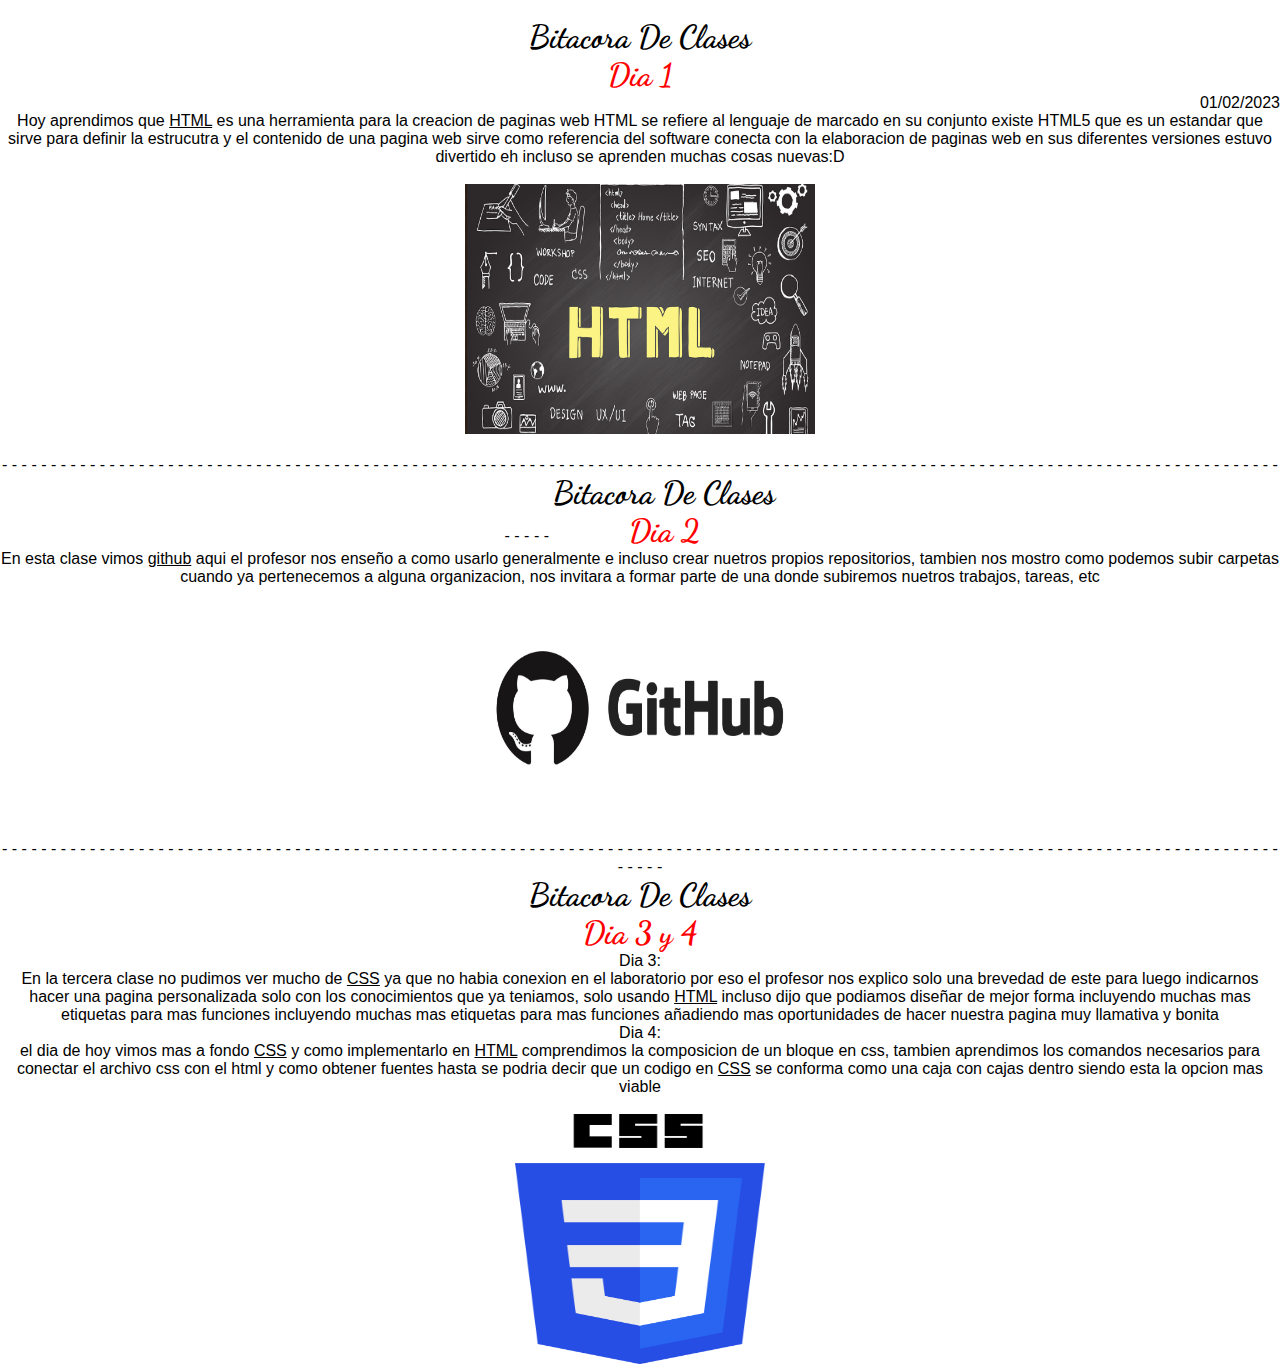
==== Bitacora/Bitacora/index.html @ 35b6edfe "index_v1.4" ====
<!DOCTYPE html>
<html lang="es">
    <link href="styles/style.css" rel="stylesheet" type="text/css"><br>
    <title>
    bitacora css
    </title>
    <link rel="shortcut icon" href="IMAGENES/icono.ico" />
    </link>
    <font FACE="Arial">

        <h1 class="lines-effect">
            Bitacora De Clases<br><font color="red">Dia 1</font></br>
        </h1>
        <P style="text-align:right">
            <font color="black">
            
                01/02/2023
            </font>
        </P>
    <p style="text-align: center;">
        <body >
            <font color="black">
            Hoy aprendimos que <u>HTML</u> es una herramienta para la creacion de
            paginas web HTML se refiere al lenguaje de marcado en su conjunto
            existe HTML5 que es un estandar que
            sirve para definir la estrucutra y el contenido
            de una pagina web sirve como referencia del software conecta con la elaboracion de paginas 
            web en sus diferentes versiones
            estuvo divertido eh incluso se aprenden muchas cosas nuevas:D
            </font>
        </br>
        </body>
    </p>

        <br>
        <center><img src="IMAGENES/HTML.JPG" style="width:350px;height:250px; " ></center>
        </img>
        </br>
        <font color="black">
        - - - - - - - - - - - - - - - - - - - - - - - - - - - - - - - - - - - - - - - - - - - - - - - - - - - - - - - - - - - - - - - - - - - - - - - - - - - - - - - - - - - - - - - - - - - - - - - - - - - - - - - - - - - - - - - - - - - - - - - - - - - - - - - - - - - - - - - -</font> 
        <h1 class="lines-effect">
            Bitacora De Clases<br><font color="red"> Dia 2</font></br>
        </h1>
        <br>
    <p style="text-align: center;">
        <body >
            <font color="black"  >
            En esta clase vimos <u>github</u> aqui el profesor nos enseño a como usarlo generalmente e incluso 
            crear nuetros propios repositorios, tambien nos mostro como podemos subir 
            carpetas cuando ya pertenecemos a alguna organizacion, nos invitara a formar parte de una donde 
            subiremos nuetros trabajos, tareas, etc
            </font>
        </body>
        <br>
        <center><img src="IMAGENES/GitHub.png" style="width:350px;height:250px; " ></center>
        </img>
    </p>
        <font color="black">
    - - - - - - - - - - - - - - - - - - - - - - - - - - - - - - - - - - - - - - - - - - - - - - - - - - - - - - - - - - - - - - - - - - - - - - - - - - - - - - - - - - - - - - - - - - - - - - - - - - - - - - - - - - - - - - - - - - - - - - - - - - - - - - - - - - - - - - - - </br></font>
        <h1 class="lines-effect">
            Bitacora De Clases<br><font color="red"> Dia 3 y 4</font></br>
        </h1>
        <br>
    <p style="text-align: center;">
        <body >
            <font color="black">
            Dia 3:
            <br>En la tercera clase no pudimos ver mucho de <u>CSS</u> ya que no habia conexion en el laboratorio por eso 
            el profesor nos explico solo una brevedad de este para luego indicarnos hacer 
            una pagina personalizada solo con los conocimientos que ya teniamos, solo usando <u>HTML</u>
             incluso dijo que podiamos diseñar de mejor forma incluyendo muchas mas etiquetas 
            para mas funciones incluyendo muchas mas etiquetas para mas funciones añadiendo
            mas oportunidades de hacer nuestra pagina muy llamativa y bonita
            <br>Dia 4:<br>
            el dia de hoy vimos mas a fondo <u>CSS</u> y como implementarlo en <u>HTML</u> comprendimos la composicion de un bloque en css,
			tambien aprendimos los comandos necesarios para conectar el archivo css con el html y como obtener fuentes
            hasta se podria decir que un codigo en <u>CSS</u> se conforma como una caja con cajas dentro siendo esta la opcion
            mas viable 
            </font>
            </center>
            </body>
    </p>        
        </body>
        <br>
        <center><img src="IMAGENES/css.png" style="width:250px;height:250px; " ></center>
        </img>
       
    </font>
</html>
---- Bitacora/Bitacora/styles/style.css ----
@import url('https://fonts.googleapis.com/css?family=Dancing+Script');

body{
    text-align: center;
}
/*colores y fuente del titulo*/
h1{
    display: inline-block;
    position: relative;
    color:black ;
    font-family: 'Dancing Script',cursive;
}
h1::after,h1::before{
    content:'';
    position:absolute;
    width: 120px;
    height: 3px;
    background-color:currentColor;
    top: 0.6em;
    transform:scale(0);
    transition: all 0.2s ease-in ;
}
h1:hover::before, h1:hover::after{
    transform: scale(1);
}
h1::before{
    left: -140px;
}
h1::after{
    right: -140px;
}
*{
    margin: 0;
    padding: 0;
    box-sizing: border-box;
}

.bg_animate{
    width: 100%;
    height: 100vh;
    background: linear-gradient(to right, #005C98, #505BDA);
    position: relative;
    overflow: hidden;
}
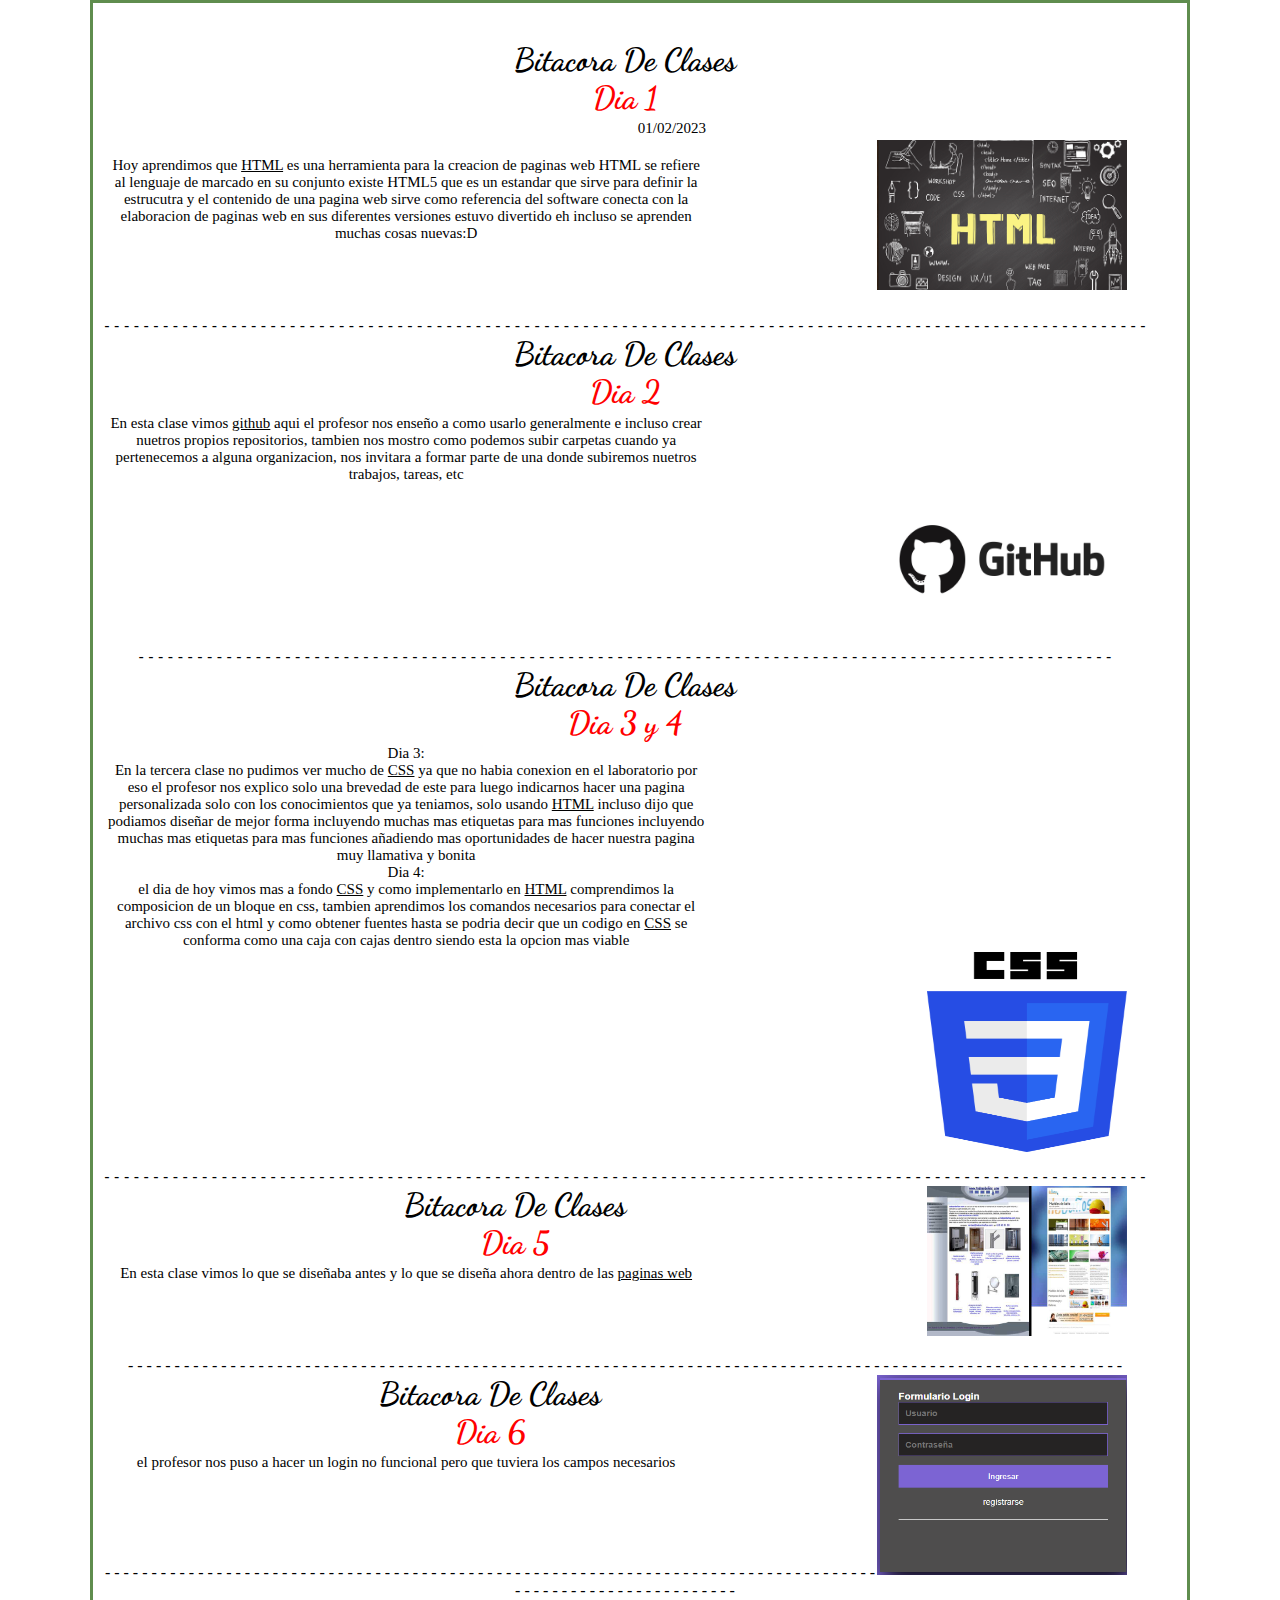
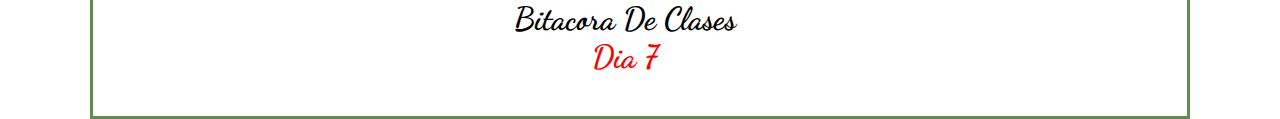
==== commit 1a19969d: "bitacora" ====
--- a/Bitacora/Bitacora/index.html
+++ b/Bitacora/Bitacora/index.html
@@ -17,9 +17,11 @@
                 01/02/2023
             </font>
         </P>
-    <p style="text-align: center;">
-        <body >
-            <font color="black">
+    <img src="IMAGENES/HTML.JPG" style="width:250px;height:150px; " >
+    
+    <p >
+        <br>
+        <font color="black">
             Hoy aprendimos que <u>HTML</u> es una herramienta para la creacion de
             paginas web HTML se refiere al lenguaje de marcado en su conjunto
             existe HTML5 que es un estandar que
@@ -27,19 +29,17 @@
             de una pagina web sirve como referencia del software conecta con la elaboracion de paginas 
             web en sus diferentes versiones
             estuvo divertido eh incluso se aprenden muchas cosas nuevas:D
-            </font>
-        </br>
-        </body>
+        </font>
     </p>
+    </img>
 
-        <br>
-        <center><img src="IMAGENES/HTML.JPG" style="width:350px;height:250px; " ></center>
-        </img>
-        </br>
         <font color="black">
-        - - - - - - - - - - - - - - - - - - - - - - - - - - - - - - - - - - - - - - - - - - - - - - - - - - - - - - - - - - - - - - - - - - - - - - - - - - - - - - - - - - - - - - - - - - - - - - - - - - - - - - - - - - - - - - - - - - - - - - - - - - - - - - - - - - - - - - - -</font> 
-        <h1 class="lines-effect">
-            Bitacora De Clases<br><font color="red"> Dia 2</font></br>
+            <br>
+            <br>
+            <br>
+            <br>
+    - - - - - - - - - - - - - - - - - - - - - - - - - - - - - - - - - - - - - - - - - - - - - - - - - - - - - - - - - - - - - - - - - - - - - - - - - - - - - - - - - - - - - - - - - - - - - - - - - - - - - - - - - - -</font> <br>
+        <h1 class="lines-effect">Bitacora De Clases<br><font color="red"> Dia 2</font></br>
         </h1>
         <br>
     <p style="text-align: center;">
@@ -51,14 +51,20 @@
             subiremos nuetros trabajos, tareas, etc
             </font>
         </body>
-        <br>
-        <center><img src="IMAGENES/GitHub.png" style="width:350px;height:250px; " ></center>
+    </p>
+        <center><img src="IMAGENES/GitHub.png" style="width:250px;height:150px; " ></center><br>
         </img>
-    </p>
-        <font color="black">
-    - - - - - - - - - - - - - - - - - - - - - - - - - - - - - - - - - - - - - - - - - - - - - - - - - - - - - - - - - - - - - - - - - - - - - - - - - - - - - - - - - - - - - - - - - - - - - - - - - - - - - - - - - - - - - - - - - - - - - - - - - - - - - - - - - - - - - - - - </br></font>
-        <h1 class="lines-effect">
-            Bitacora De Clases<br><font color="red"> Dia 3 y 4</font></br>
+   
+        <font color="black"><br>
+            <br>
+            <br>
+            <br>
+            <br>
+            <br>
+            <br>
+            <br>
+     - - - - - - - - - - - - - - - - - - - - - - - - - - - - - - - - - - - - - - - - - - - - - - - - - - - - - - - - - - - - - - - - - - - - - - - - - - - - - - - - - - - - - - - - - - - - - - - - - - - - <br></font>
+        <h1 class="lines-effect">Bitacora De Clases<br><font color="red"> Dia 3 y 4</font></br>
         </h1>
         <br>
     <p style="text-align: center;">
@@ -79,11 +85,38 @@
             </font>
             </center>
             </body>
-    </p>        
+    </p>   
+        <center><img src="IMAGENES/css.png" style="width:200px;height:200px; " ></center>     
         </body>
+        </img>
         <br>
-        <center><img src="IMAGENES/css.png" style="width:250px;height:250px; " ></center>
-        </img>
-       
+        <br>
+        <br>
+        <br><br><br><br><br><br><br><br><br>
+    - - - - - - - - - - - - - - - - - - - - - - - - - - - - - - - - - - - - - - - - - - - - - - - - - - - - - - - - - - - - - - - - - - - - - - - - - - - - - - - - - - - - - - - - - - - - - - - - - - - - - - - - - - - <br></font>
+        <h1 class="lines-effect">Bitacora De Clases<br><font color="red"> Dia 5</font></br>
+        </h1>
+        <img src="IMAGENES/pagina.jpg" style="width: 200px;height: 150px;">
+        <p>
+            <body>
+                En esta clase vimos lo que se diseñaba antes y lo que se diseña ahora dentro de las 
+                <u>paginas web</u><br>    
+            </body>
+        </p>
+        <br><br><br><br>
+    - - - - - - - - - - - - - - - - - - - - - - - - - - - - - - - - - - - - - - - - - - - - - - - - - - - - - - - - - - - - - - - - - - - - - - - - - - - - - - - - - - - - - - - - - - - - - - - - - - - - - - - - - - - <br></font>
+        <h1 class="lines-effect">Bitacora De Clases<br><font color="red"> Dia 6</font></br>
+        </h1>
+        <img src="IMAGENES/login.png.png " style="width: 250px;height: 200px;">
+        <p>
+            <body>
+                el profesor nos puso a hacer un login no funcional pero 
+                que tuviera los campos necesarios
+            </body>
+        </p>
+        <br><br><br><br><br>
+    - - - - - - - - - - - - - - - - - - - - - - - - - - - - - - - - - - - - - - - - - - - - - - - - - - - - - - - - - - - - - - - - - - - - - - - - - - - - - - - - - - - - - - - - - - - - - - - - - - - - - - - - - - - <br></font>
+        <h1 class="lines-effect">Bitacora De Clases<br><font color="red"> Dia 7</font></br>
+        </h1>
     </font>
 </html>--- a/Bitacora/Bitacora/styles/style.css
+++ b/Bitacora/Bitacora/styles/style.css
@@ -1,3 +1,4 @@
+/*link de la fuente*/
 @import url('https://fonts.googleapis.com/css?family=Dancing+Script');
 
 body{
@@ -13,8 +14,8 @@
 h1::after,h1::before{
     content:'';
     position:absolute;
-    width: 120px;
-    height: 3px;
+    width: 110px;
+    height: 5px;
     background-color:currentColor;
     top: 0.6em;
     transform:scale(0);
@@ -43,3 +44,32 @@
     overflow: hidden;
 }
 
+body {
+    width: 1100px;
+    margin: 0 auto;
+    background-color: white;
+    padding: 20px 40px 40px 10px;
+    border-style: solid;
+    border-color: #5F8D4E;
+    margin-bottom: -30;
+}
+
+p{
+    margin: 0.3%; /*Definimos el tamaño del margen que tendra estas etiquetas*/
+    font-size: 15px; /*Tamaño de la letra de los parrafos*/
+    font-family: Arial Black ; /*Estilo y color de la letra de los parrafos*/
+}
+
+.romper-float{
+    clear: both;
+}
+
+img{
+    float: right;
+    margin-right: 20px;
+
+}
+
+p{
+    width: 600px;
+}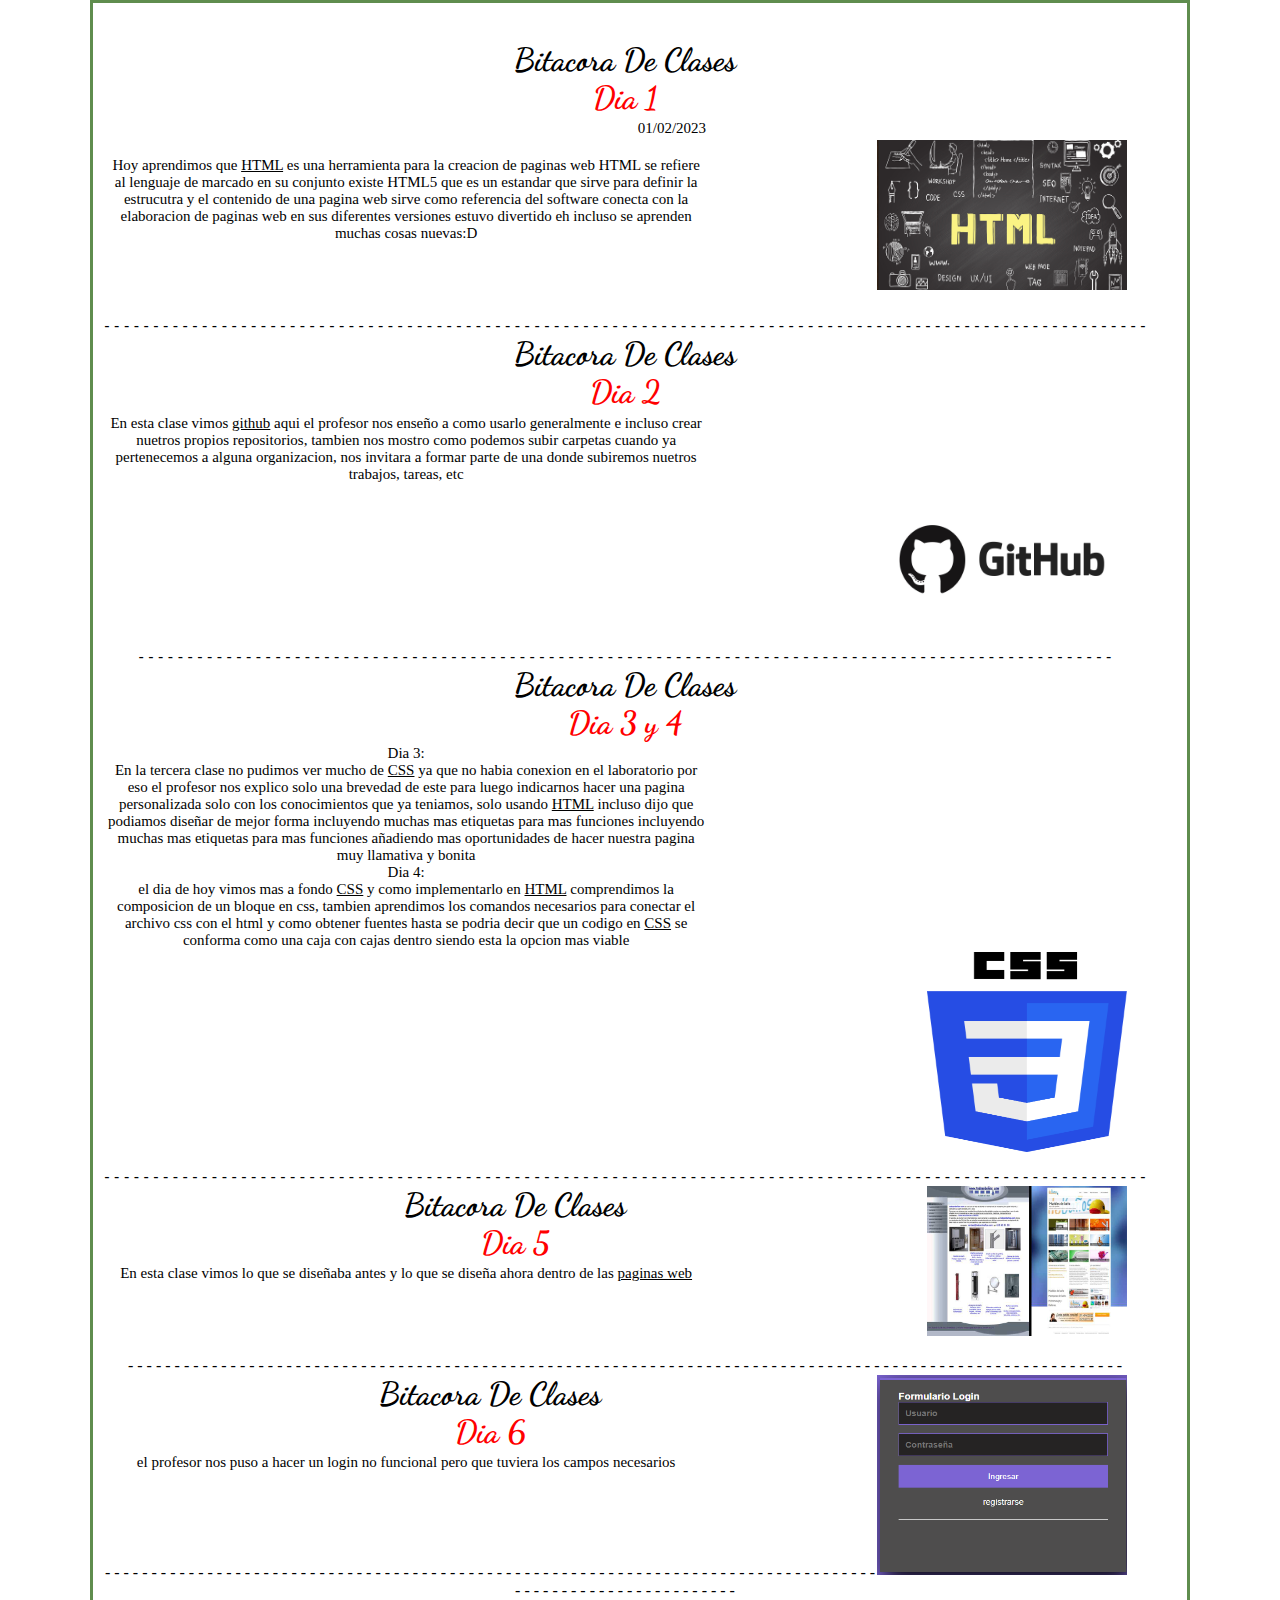
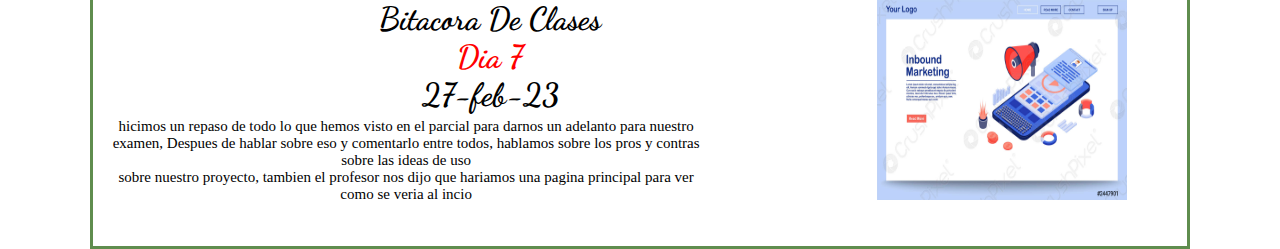
==== commit c7456333: "bitacora 1.6" ====
--- a/Bitacora/Bitacora/index.html
+++ b/Bitacora/Bitacora/index.html
@@ -116,7 +116,14 @@
         </p>
         <br><br><br><br><br>
     - - - - - - - - - - - - - - - - - - - - - - - - - - - - - - - - - - - - - - - - - - - - - - - - - - - - - - - - - - - - - - - - - - - - - - - - - - - - - - - - - - - - - - - - - - - - - - - - - - - - - - - - - - - <br></font>
-        <h1 class="lines-effect">Bitacora De Clases<br><font color="red"> Dia 7</font></br>
+        <h1 class="lines-effect">Bitacora De Clases<br><font color="red"> Dia 7</font><br>27-feb-23</br>
         </h1>
+		<img src="IMAGENES/inicio.jpg" style="width: 250px;height: 200px;"><br>
+        <p>
+            hicimos un repaso de todo lo que hemos visto en el parcial para darnos un adelanto para nuestro examen, Despues
+            de hablar sobre eso y comentarlo entre todos, hablamos sobre los pros y contras sobre las ideas de uso <br>
+            sobre nuestro proyecto, tambien el profesor nos dijo que hariamos una pagina principal para ver 
+            como se veria al incio
+		</p>
     </font>
 </html>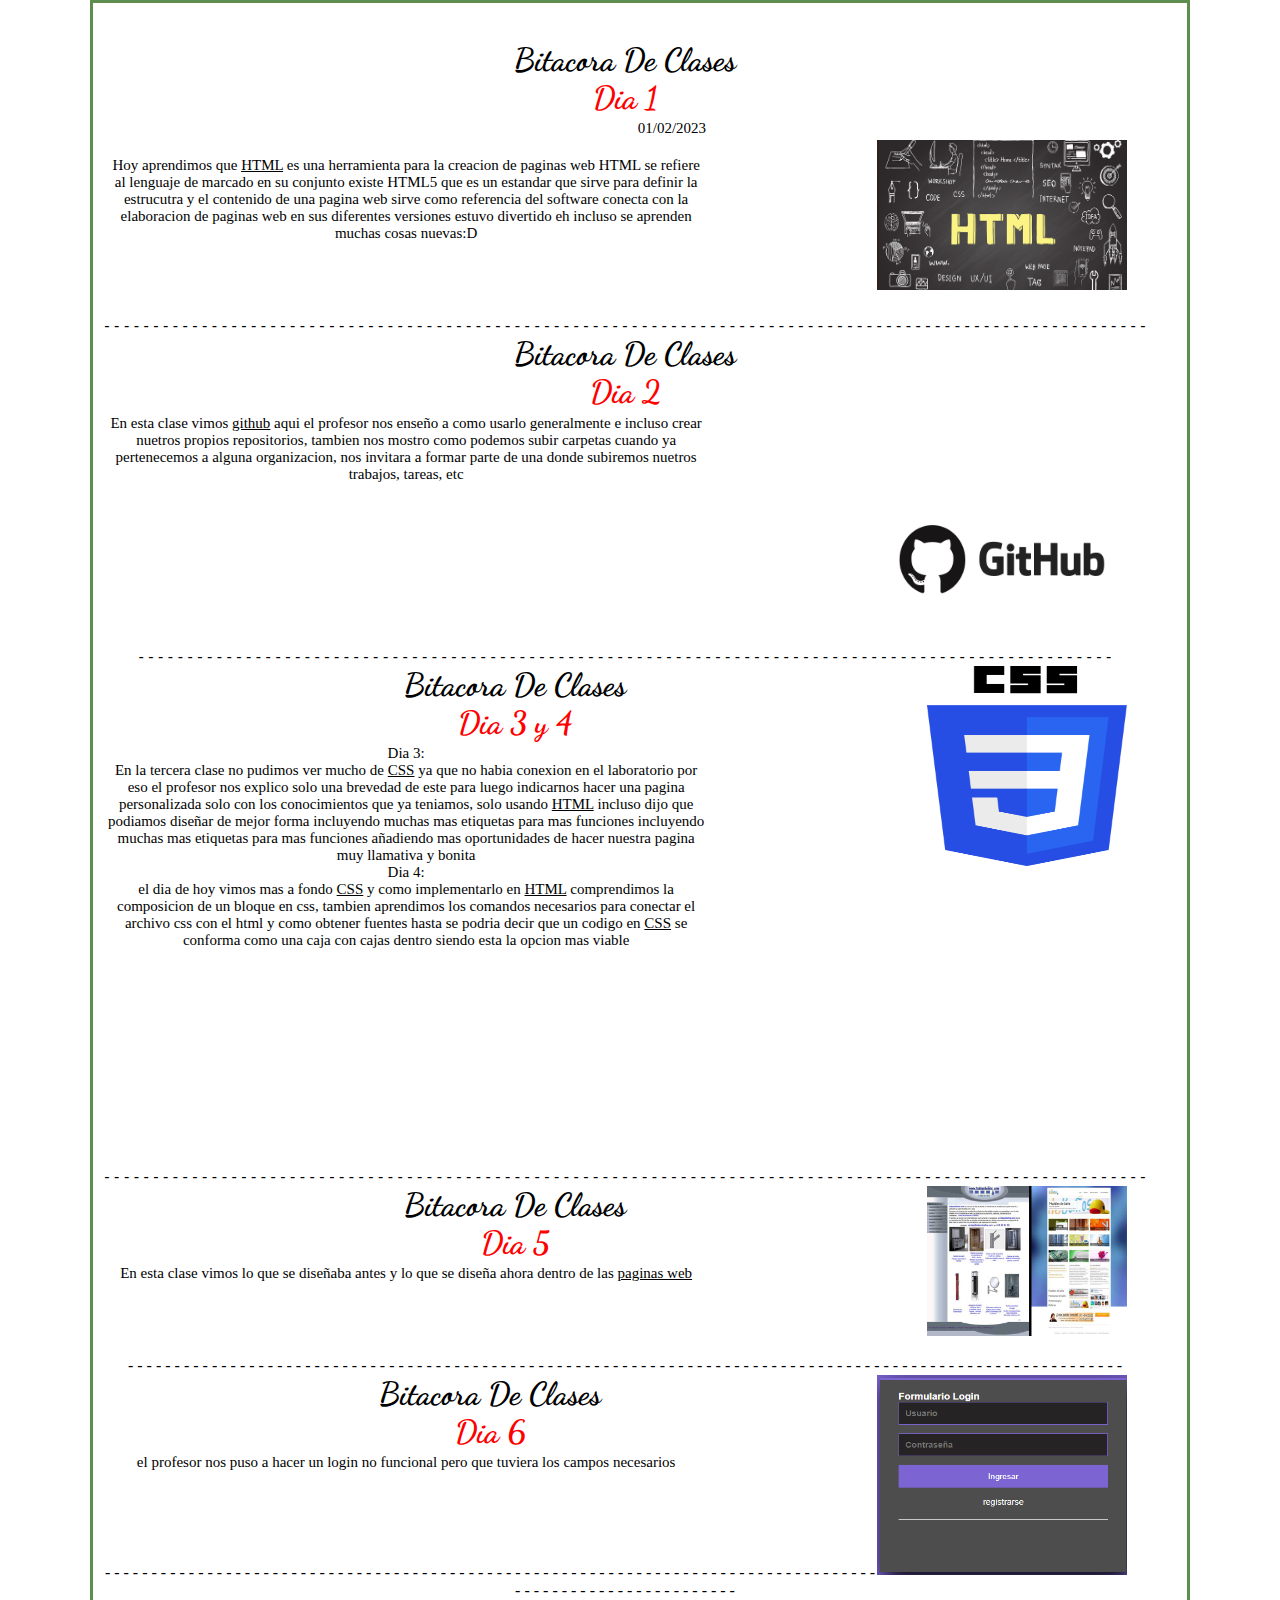
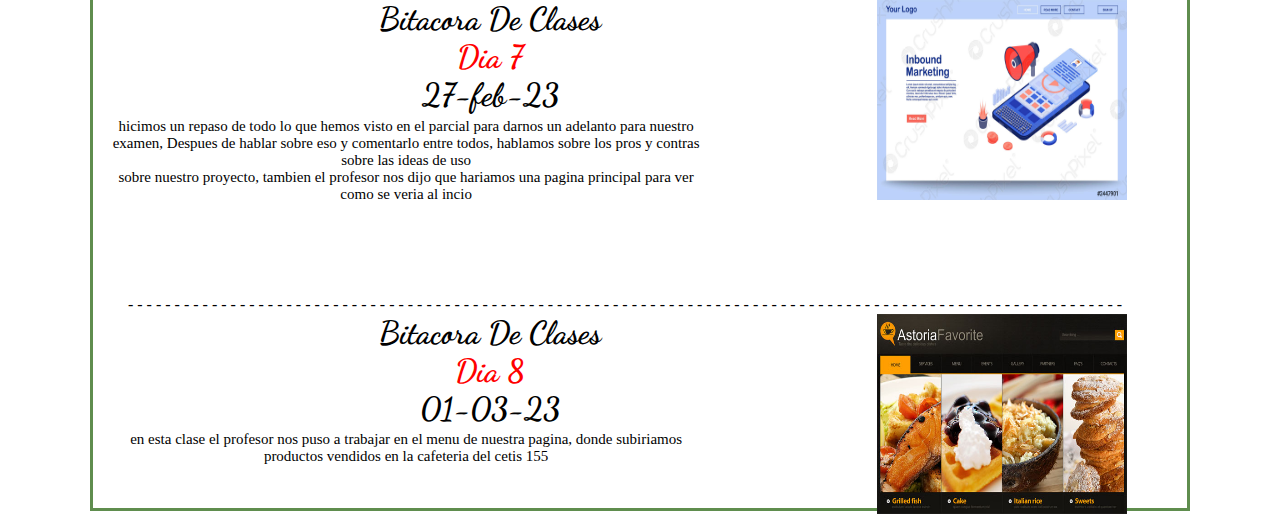
==== commit c8a0feb6: "bitacora" ====
--- a/Bitacora/Bitacora/index.html
+++ b/Bitacora/Bitacora/index.html
@@ -66,6 +66,7 @@
      - - - - - - - - - - - - - - - - - - - - - - - - - - - - - - - - - - - - - - - - - - - - - - - - - - - - - - - - - - - - - - - - - - - - - - - - - - - - - - - - - - - - - - - - - - - - - - - - - - - - <br></font>
         <h1 class="lines-effect">Bitacora De Clases<br><font color="red"> Dia 3 y 4</font></br>
         </h1>
+        <img src="IMAGENES/css.png" style="width:200px;height:200px; " >
         <br>
     <p style="text-align: center;">
         <body >
@@ -85,10 +86,8 @@
             </font>
             </center>
             </body>
-    </p>   
-        <center><img src="IMAGENES/css.png" style="width:200px;height:200px; " ></center>     
+    </p>      
         </body>
-        </img>
         <br>
         <br>
         <br>
@@ -125,5 +124,14 @@
             sobre nuestro proyecto, tambien el profesor nos dijo que hariamos una pagina principal para ver 
             como se veria al incio
 		</p>
+        <br><br><br><br><br>
+    - - - - - - - - - - - - - - - - - - - - - - - - - - - - - - - - - - - - - - - - - - - - - - - - - - - - - - - - - - - - - - - - - - - - - - - - - - - - - - - - - - - - - - - - - - - - - - - - - - - - - - - - - - - <br>
+        <h1 class="lines-effect">Bitacora De Clases<br><font color="red"> Dia 8</font><br>01-03-23</br>
+        </h1>
+        <img src="IMAGENES/menu.jpg" style="width: 250px;height: 200px;">
+        <p>
+            en esta clase el profesor nos puso a trabajar en el menu de nuestra pagina, donde subiriamos productos
+            vendidos en la cafeteria del cetis 155
+        </p>
     </font>
 </html>--- a/Bitacora/Bitacora/styles/style.css
+++ b/Bitacora/Bitacora/styles/style.css
@@ -11,6 +11,7 @@
     color:black ;
     font-family: 'Dancing Script',cursive;
 }
+/*animaciones del titulo*/
 h1::after,h1::before{
     content:'';
     position:absolute;
@@ -43,7 +44,7 @@
     position: relative;
     overflow: hidden;
 }
-
+/*margen */
 body {
     width: 1100px;
     margin: 0 auto;
@@ -59,11 +60,11 @@
     font-size: 15px; /*Tamaño de la letra de los parrafos*/
     font-family: Arial Black ; /*Estilo y color de la letra de los parrafos*/
 }
-
+/*acomodar la imagen */
 .romper-float{
     clear: both;
 }
-
+/*configurar imagenes*/
 img{
     float: right;
     margin-right: 20px;
